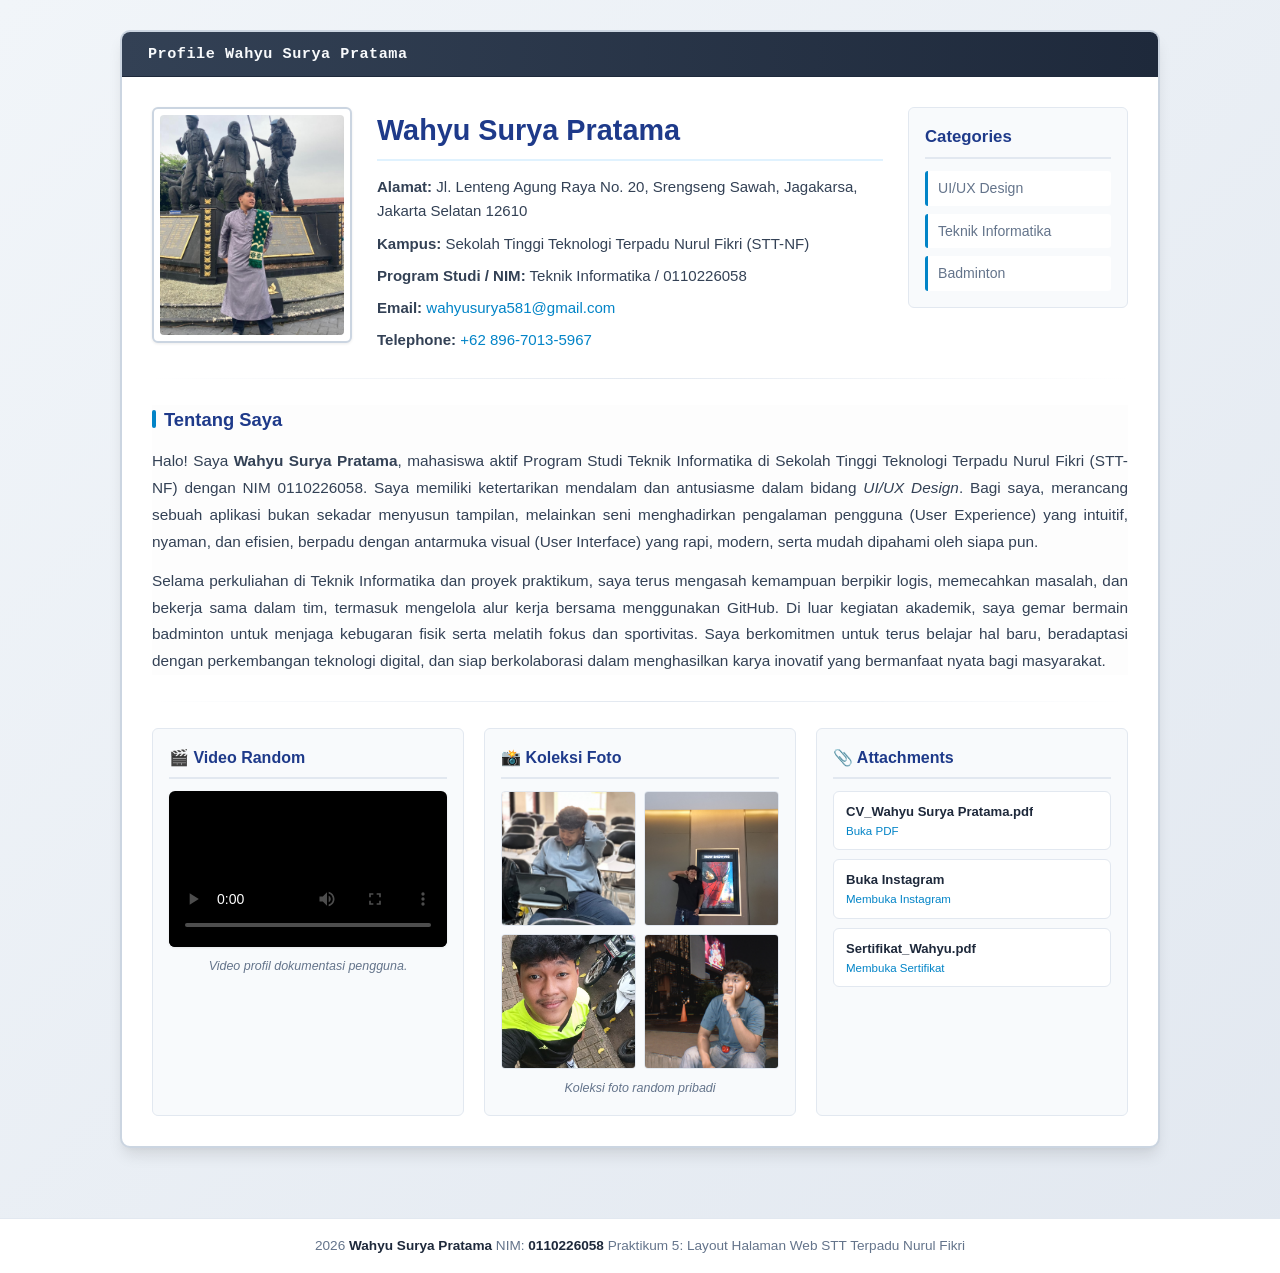
==== index.html @ 0419c891 "first commit" ====
<!DOCTYPE html>
<html lang="id">
<head>
    <meta charset="UTF-8">
    <meta name="viewport" content="width=device-width, initial-scale=1.0">
    <meta name="description" content="Halaman Web Profile Wahyu Surya Pratama - Mahasiswa STT Terpadu Nurul Fikri">
    <title>Web Profile - Wahyu Surya Pratama</title>
    <link rel="stylesheet" href="assets/css/style.css">
</head>
<body>
    <!-- ====================================================================
         KONTEN UTAMA (SESUAI MOCKUP GAMBAR 5: DIRECTORY PROFILE PAGE)
         ==================================================================== -->
    <main class="main-container">
        <!-- FRAME JENDELA DIREKTORI PROFIL (14F - Directory Profile Page) -->
        <article class="window-frame">
            
            <!-- HEADER JENDELA MOCKUP -->
            <div class="window-header">
                <span class="window-title">Profile Wahyu Surya Pratama</span>
                <div class="window-controls" aria-hidden="true">
                    <span class="ctrl-btn minimize" title="Minimize"></span>
                    <span class="ctrl-btn maximize" title="Maximize"></span>
                    <span class="ctrl-btn close" title="Close"></span>
                </div>
            </div>

            <!-- ISI JENDELA PROFIL -->
            <div class="window-body">

                <!-- 1. BAGIAN ATAS: FOTO DIRI + BIODATA LENGKAP + KATEGORI -->
                <section class="profile-top-section" id="profile-info">
                    
                    <!-- a. Foto Diri -->
                    <div class="profile-photo-wrapper">
                        <img src="assets/img/profile-wahyu.jpg" alt="Foto Wahyu Surya Pratama" class="profile-photo">
                    </div>

                    <!-- b. Biodata Lengkap -->
                    <div class="profile-bio-wrapper">
                        <h2 class="profile-name">Wahyu Surya Pratama</h2>
                        <ul class="bio-list">
                            <li>
                                <span><strong>Alamat:</strong> Jl. Lenteng Agung Raya No. 20, Srengseng Sawah, Jagakarsa, Jakarta Selatan 12610</span>
                            </li>
                            <li>
                                <span><strong>Kampus:</strong> Sekolah Tinggi Teknologi Terpadu Nurul Fikri (STT-NF)</span>
                            </li>
                            <li>
                                <span><strong>Program Studi / NIM:</strong> Teknik Informatika / 0110226058</span>
                            </li>
                            <li>
                                <span><strong>Email:</strong> <a href="mailto:wahyusurya581@gmail.com">wahyusurya581@gmail.com</a></span>
                            </li>
                            <li>
                                <span><strong>Telephone:</strong> <a href="tel:+6289670135967">+62 896-7013-5967</a></span>
                            </li>
                        </ul>
                    </div>

                    <!-- Categories (Sesuai Mockup Kanan Atas) -->
                    <aside class="profile-categories-wrapper" aria-label="Kategori dan Keahlian">
                        <h3 class="categories-title">Categories</h3>
                        <ul class="categories-list">
                            <li>UI/UX Design</li>
                            <li>Teknik Informatika</li>
                            <li>Badminton</li>
                        </ul>
                    </aside>
                    </aside>

                </section>

                <hr class="section-divider">

                <!-- 2. BAGIAN TENGAH: DESKRIPSI DIRI (2 PARAGRAF) -->
                <section class="profile-description-section" id="about-me">
                    <h3 class="section-heading">Tentang Saya</h3>
                    <p class="desc-paragraph">
                        Halo! Saya <strong>Wahyu Surya Pratama</strong>, mahasiswa aktif Program Studi Teknik Informatika di Sekolah Tinggi Teknologi Terpadu Nurul Fikri (STT-NF) dengan NIM 0110226058. 
                        Saya memiliki ketertarikan mendalam dan antusiasme dalam bidang <em>UI/UX Design</em>. Bagi saya, merancang sebuah aplikasi bukan sekadar menyusun tampilan, 
                        melainkan seni menghadirkan pengalaman pengguna (User Experience) yang intuitif, nyaman, dan efisien, berpadu dengan antarmuka visual (User Interface) yang rapi, modern, serta mudah dipahami oleh siapa pun.
                    </p>
                    <p class="desc-paragraph">
                        Selama perkuliahan di Teknik Informatika dan proyek praktikum, saya terus mengasah kemampuan berpikir logis, memecahkan masalah, dan bekerja sama dalam tim, termasuk mengelola alur kerja bersama menggunakan GitHub. 
                        Di luar kegiatan akademik, saya gemar bermain badminton untuk menjaga kebugaran fisik serta melatih fokus dan sportivitas. 
                        Saya berkomitmen untuk terus belajar hal baru, beradaptasi dengan perkembangan teknologi digital, dan siap berkolaborasi dalam menghasilkan karya inovatif yang bermanfaat nyata bagi masyarakat.
                    </p>
                </section>

                <hr class="section-divider">

                <!-- 3. BAGIAN BAWAH: 3 KOLOM (VIDEO + KOLEKSI FOTO + ATTACHMENTS DOWNLOAD) -->
                <div class="profile-bottom-grid">

                    <!-- Kolom Kiri: Multimedia Video -->
                    <section class="grid-card video-card" id="multimedia">
                        <h3 class="card-title">🎬 Video Random</h3>
                        <div class="video-container">
                            <video controls poster="assets/video/WhatsApp Video 2026-10-21 at 8.43.31 AM.mp4" preload="metadata">
                                <source src="assets/video/WhatsApp Video 2026-10-21 at 8.43.31 AM.mp4" type="video/mp4">
                                Browser Anda tidak mendukung pemutaran elemen video HTML5.
                            </video>
                        </div>
                        <p class="card-caption">Video profil dokumentasi pengguna.</p>
                    </section>

                    <!-- Kolom Tengah: Koleksi Foto (Grid 2x2 Sesuai Mockup) -->
                    <section class="grid-card gallery-card" id="gallery">
                        <h3 class="card-title">📸 Koleksi Foto</h3>
                        <div class="photo-grid-2x2">
                            <figure class="photo-item">
                                <img src="assets/img/WhatsApp Image 2026-10-21 at 10.16.02 PM.jpeg" alt="Foto Kegiatan 1 - Wahyu" loading="lazy">
                            </figure>
                            <figure class="photo-item">
                                <img src="assets/img/WhatsApp Image 2026-10-21 at 8.38.21 AM..jpeg" alt="Foto Kegiatan 2 - wahyus" loading="lazy">
                            </figure>
                            <figure class="photo-item">
                                <img src="assets/img/WhatsApp Image 2026-10-21 at 8.38.21 AM.jpeg" alt="Foto Kegiatan 3 - wAhyuS" loading="lazy">
                            </figure>
                            <figure class="photo-item">
                                <img src="assets/img/WhatsApp Image 2026-10-21 at 8.38.22 AM.jpeg" alt="Foto Kegiatan 4 - wAhyus" loading="lazy">
                            </figure>
                        </div>
                        <p class="card-caption">Koleksi foto random pribadi</p>
                    </section>

                    <!-- Kolom Kanan: Attachments (Link Download File Sesuai Mockup) -->
                    <aside class="grid-card attachments-card" id="attachments" aria-label="Lampiran Berkas Unduhan">
                        <h3 class="card-title">📎 Attachments</h3>
                        <ul class="attachment-list">
                            <li>
                                <a href="assets/docs/CV Wahyu Surya Pratama_20261002_235326_0000.pdf" target="_blank" class="attachment-link" title="Klik untuk membuka CV Wahyu Surya Pratama">
                                    <div class="attach-info">
                                        <span class="file-name">CV_Wahyu Surya Pratama.pdf</span>
                                        <span class="file-action">Buka PDF</span>
                                    </div>
                                </a>
                            </li>
                            <li>
                                <a href="https://www.instagram.com/wahhyuurrya?exln=MWhrMmtzMHk5Mjdldw==" target="_blank" class="attachment-link" title="Klik untuk membuka Instagram">
                                    <div class="attach-info">
                                        <span class="file-name">Buka Instagram</span>
                                        <span class="file-action">Membuka Instagram</span>
                                    </div>
                                </a>
                            </li>
                            <li>
                                <a href="assets/docs/WAHYU SURYA PRATAMA(serti film).pdf target="_blank" class="attachment-link" title="Klik untuk membuka Sertifikat">
                                    <div class="attach-info">
                                        <span class="file-name">Sertifikat_Wahyu.pdf</span>
                                        <span class="file-action">Membuka Sertifikat</span>
                                    </div>
                                </a>
                            </li>
                        </ul>
                    </aside>

                </div>

            </div>
        </article>
    </main>

    <!-- ====================================================================
         FOOTER (LAYOUT HTML5)
         ==================================================================== -->
    <footer class="site-footer">
        <p>2026 <strong>Wahyu Surya Pratama</strong> NIM: <strong>0110226058</strong> Praktikum 5: Layout Halaman Web STT Terpadu Nurul Fikri</p>
    </footer>

</body>
</html>
---- assets/css/style.css ----
/* ==========================================================================
   Web Profile - Wahyu Surya Pratama (NIM: 0110226058)
   Praktikum 3: Layout Halaman Web - Desain UI/UX Pemrograman Web
   STT Terpadu Nurul Fikri
   ========================================================================== */

:root {
    --primary-color: #1e3a8a;       /* Deep navy */
    --primary-hover: #1e40af;
    --accent-color: #0284c7;        /* Sky blue */
    --accent-light: #e0f2fe;
    --dark-bg: #0f172a;
    --card-bg: #ffffff;
    --window-border: #cbd5e1;
    --window-header: #334155;
    --text-main: #1e293b;
    --text-muted: #64748b;
    --border-color: #e2e8f0;
    --shadow-sm: 0 1px 3px rgba(0,0,0,0.08);
    --shadow-md: 0 4px 6px -1px rgba(0,0,0,0.1), 0 2px 4px -2px rgba(0,0,0,0.06);
    --shadow-lg: 0 10px 15px -3px rgba(0,0,0,0.1), 0 4px 6px -4px rgba(0,0,0,0.05);
    --radius-sm: 6px;
    --radius-md: 10px;
    --radius-lg: 14px;
}

* {
    box-sizing: border-box;
    margin: 0;
    padding: 0;
}

body {
    font-family: -apple-system, BlinkMacSystemFont, "Segoe UI", Roboto, Helvetica, Arial, sans-serif;
    color: var(--text-main);
    background: linear-gradient(135deg, #f1f5f9 0%, #e2e8f0 100%);
    min-height: 100vh;
    display: flex;
    flex-direction: column;
    line-height: 1.6;
}

/* ==========================================================================
   Header & Navigasi (HTML5 Layout)
   ========================================================================== */
.site-header {
    background-color: #ffffff;
    border-bottom: 2px solid var(--border-color);
    box-shadow: var(--shadow-sm);
    position: sticky;
    top: 0;
    z-index: 100;
}

.header-inner {
    max-width: 1080px;
    margin: 0 auto;
    padding: 14px 20px;
    display: flex;
    justify-content: space-between;
    align-items: center;
    flex-wrap: wrap;
    gap: 15px;
}

.logo-area {
    display: flex;
    align-items: center;
    gap: 12px;
}

.site-logo {
    width: 44px;
    height: 44px;
    background: linear-gradient(135deg, var(--primary-color), var(--accent-color));
    color: #ffffff;
    font-size: 22px;
    font-weight: bold;
    display: flex;
    align-items: center;
    justify-content: center;
    border-radius: var(--radius-sm);
    box-shadow: 0 2px 5px rgba(2, 132, 199, 0.3);
}

.site-titles h1 {
    font-size: 1.25rem;
    font-weight: 700;
    color: var(--primary-color);
    line-height: 1.2;
}

.site-titles p {
    font-size: 0.82rem;
    color: var(--text-muted);
}

.site-nav ul {
    list-style: none;
    display: flex;
    gap: 8px;
    flex-wrap: wrap;
}

.site-nav a {
    text-decoration: none;
    color: var(--text-muted);
    font-weight: 500;
    font-size: 0.88rem;
    padding: 6px 14px;
    border-radius: var(--radius-sm);
    transition: all 0.2s ease;
}

.site-nav a:hover,
.site-nav a.active {
    color: var(--primary-color);
    background-color: var(--accent-light);
}

/* ==========================================================================
   Main Content Area
   ========================================================================== */
.main-container {
    flex: 1;
    max-width: 1080px;
    width: 100%;
    margin: 30px auto;
    padding: 0 20px;
}

/* ==========================================================================
   Mockup Window Frame (Gambar 5 Mockup Profile Page)
   ========================================================================== */
.window-frame {
    background-color: var(--card-bg);
    border: 2px solid var(--window-border);
    border-radius: var(--radius-md);
    box-shadow: var(--shadow-lg);
    overflow: hidden;
}

.window-header {
    background: linear-gradient(to right, #334155, #1e293b);
    color: #f8fafc;
    padding: 10px 18px;
    display: flex;
    justify-content: space-between;
    align-items: center;
    border-bottom: 1px solid #1e293b;
}

.window-title {
    font-family: monospace;
    font-size: 0.95rem;
    font-weight: 600;
    letter-spacing: 0.5px;
    display: flex;
    align-items: center;
    gap: 8px;
}

.window-title::before {
    content: "";
    font-size: 0.9rem;
}

.window-controls {
    display: flex;
    gap: 7px;
}

.ctrl-btn {
    width: 12px;
    height: 12px;
    border-radius: 50%;
    display: inline-block;
}

.window-body {
    padding: 30px;
}

/* ==========================================================================
   Top Section: Foto Diri, Biodata, Kategori
   ========================================================================== */
.profile-top-section {
    display: grid;
    grid-template-columns: 200px 1fr 220px;
    gap: 25px;
    align-items: start;
}

/* 1. Foto Diri */
.profile-photo-wrapper {
    position: relative;
    border: 2px solid var(--window-border);
    border-radius: var(--radius-sm);
    padding: 6px;
    background: #ffffff;
    box-shadow: var(--shadow-sm);
}

.profile-photo {
    width: 100%;
    height: 220px;
    object-fit: cover;
    border-radius: 4px;
    display: block;
    background-color: #e2e8f0;
}

.photo-badge {
    position: absolute;
    bottom: 12px;
    left: 50%;
    transform: translateX(-50%);
    background-color: #10b981;
    color: #ffffff;
    font-size: 0.72rem;
    font-weight: 600;
    padding: 3px 10px;
    border-radius: 20px;
    white-space: nowrap;
    box-shadow: 0 2px 4px rgba(0,0,0,0.2);
}

/* 2. Biodata Lengkap */
.profile-bio-wrapper {
    display: flex;
    flex-direction: column;
    justify-content: center;
}

.profile-name {
    font-size: 1.8rem;
    font-weight: 700;
    color: var(--primary-color);
    margin-bottom: 14px;
    border-bottom: 2px solid var(--accent-light);
    padding-bottom: 6px;
}

.bio-list {
    list-style: none;
    display: flex;
    flex-direction: column;
    gap: 8px;
    font-size: 0.94rem;
}

.bio-list li {
    display: flex;
    align-items: center;
    gap: 8px;
    color: #334155;
}

.bio-icon {
    font-size: 1.05rem;
    min-width: 20px;
    text-align: center;
}

.bio-list a {
    color: var(--accent-color);
    text-decoration: none;
    font-weight: 500;
}

.bio-list a:hover {
    text-decoration: underline;
}

/* 3. Kategori (Categories) */
.profile-categories-wrapper {
    background-color: #f8fafc;
    border: 1px solid var(--border-color);
    border-radius: var(--radius-sm);
    padding: 16px;
}

.categories-title {
    font-size: 1.05rem;
    font-weight: 700;
    color: var(--primary-color);
    margin-bottom: 12px;
    padding-bottom: 6px;
    border-bottom: 2px solid var(--border-color);
}

.categories-list {
    list-style: none;
    display: flex;
    flex-direction: column;
    gap: 8px;
}

.categories-list li {
    font-size: 0.88rem;
    color: var(--text-muted);
    padding: 6px 10px;
    background-color: #ffffff;
    border-left: 3px solid var(--accent-color);
    border-radius: 3px;
}

/* ==========================================================================
   Divider & Section Headings
   ========================================================================== */
.section-divider {
    border: 0;
    height: 1px;
    background: linear-gradient(to right, transparent, var(--border-color), transparent);
    margin: 26px 0;
}

.section-heading {
    font-size: 1.15rem;
    font-weight: 700;
    color: var(--primary-color);
    margin-bottom: 14px;
    display: flex;
    align-items: center;
    gap: 8px;
}

.section-heading::before {
    content: "";
    display: inline-block;
    width: 4px;
    height: 18px;
    background-color: var(--accent-color);
    border-radius: 2px;
}

/* ==========================================================================
   Middle Section: Deskripsi Diri (2 Paragraf)
   ========================================================================== */
.profile-description-section {
    background-color: #fdfdfd;
}

.desc-paragraph {
    font-size: 0.96rem;
    color: #334155;
    text-align: justify;
    line-height: 1.75;
    margin-bottom: 12px;
}

.desc-paragraph:last-child {
    margin-bottom: 0;
}

/* ==========================================================================
   Bottom Section: Grid 3 Kolom (Video, Koleksi Foto, Attachments)
   ========================================================================== */
.profile-bottom-grid {
    display: grid;
    grid-template-columns: 1fr 1fr 1fr;
    gap: 20px;
    align-items: stretch;
}

.grid-card {
    background: #f8fafc;
    border: 1px solid var(--border-color);
    border-radius: var(--radius-sm);
    padding: 16px;
    display: flex;
    flex-direction: column;
}

.card-title {
    font-size: 1rem;
    font-weight: 700;
    color: var(--primary-color);
    margin-bottom: 12px;
    padding-bottom: 6px;
    border-bottom: 2px solid var(--border-color);
    display: flex;
    align-items: center;
    gap: 6px;
}

.card-caption {
    font-size: 0.78rem;
    color: var(--text-muted);
    margin-top: 10px;
    text-align: center;
    font-style: italic;
}

/* Kolom 1: Video Player */
.video-container {
    width: 100%;
    aspect-ratio: 16 / 9;
    background-color: #000000;
    border-radius: var(--radius-sm);
    overflow: hidden;
    box-shadow: var(--shadow-sm);
    display: flex;
    align-items: center;
    justify-content: center;
}

.video-container video {
    width: 100%;
    height: 100%;
    object-fit: cover;
    outline: none;
}

/* Kolom 2: Koleksi Foto (2x2 Grid) */
.photo-grid-2x2 {
    display: grid;
    grid-template-columns: repeat(2, 1fr);
    gap: 8px;
    flex: 1;
}

.photo-item {
    position: relative;
    border: 1px solid var(--border-color);
    border-radius: 4px;
    overflow: hidden;
    background: #ffffff;
    aspect-ratio: 1 / 1;
    cursor: pointer;
    transition: transform 0.2s, box-shadow 0.2s;
}



.photo-item img {
    width: 100%;
    height: 100%;
    object-fit: cover;
    display: block;
}

.photo-item figcaption {
    position: absolute;
    bottom: 0;
    left: 0;
    right: 0;
    background: rgba(15, 23, 42, 0.75);
    color: #ffffff;
    font-size: 0.7rem;
    text-align: center;
    padding: 3px 4px;
    opacity: 0;
    transition: opacity 0.2s ease;
}

.photo-item:hover figcaption {
    opacity: 1;
}

/* Kolom 3: Attachments / Link Download */
.attachment-list {
    list-style: none;
    display: flex;
    flex-direction: column;
    gap: 9px;
    flex: 1;
}

.attachment-link {
    display: flex;
    align-items: center;
    gap: 10px;
    padding: 9px 12px;
    background-color: #ffffff;
    border: 1px solid var(--border-color);
    border-radius: var(--radius-sm);
    text-decoration: none;
    color: var(--text-main);
    transition: all 0.2s ease;
}

.attach-icon {
    font-size: 1.2rem;
    color: var(--accent-color);
}

.attach-info {
    display: flex;
    flex-direction: column;
    overflow: hidden;
}

.file-name {
    font-size: 0.82rem;
    font-weight: 600;
    color: var(--text-main);
    white-space: nowrap;
    overflow: hidden;
    text-overflow: ellipsis;
}

.file-action {
    font-size: 0.72rem;
    color: var(--accent-color);
    font-weight: 500;
}

/* ==========================================================================
   Footer
   ========================================================================== */
.site-footer {
    background-color: #ffffff;
    border-top: 1px solid var(--border-color);
    padding: 16px 20px;
    text-align: center;
    margin-top: 40px;
    font-size: 0.85rem;
    color: var(--text-muted);
}

.site-footer strong {
    color: var(--text-main);
}

/* ==========================================================================
   Responsive Breakpoints
   ========================================================================== */
@media (max-width: 900px) {
    .profile-top-section {
        grid-template-columns: 160px 1fr;
    }

    .profile-categories-wrapper {
        grid-column: span 2;
    }

    .profile-bottom-grid {
        grid-template-columns: 1fr;
        gap: 18px;
    }
}

@media (max-width: 640px) {
    .header-inner {
        flex-direction: column;
        align-items: flex-start;
    }

    .site-nav ul {
        width: 100%;
    }

    .profile-top-section {
        grid-template-columns: 1fr;
        text-align: center;
    }

    .profile-photo-wrapper {
        max-width: 200px;
        margin: 0 auto;
    }

    .profile-bio-wrapper {
        align-items: center;
    }

    .bio-list li {
        justify-content: center;
    }

    .profile-categories-wrapper {
        grid-column: span 1;
        text-align: left;
    }

    .window-body {
        padding: 18px;
    }
}
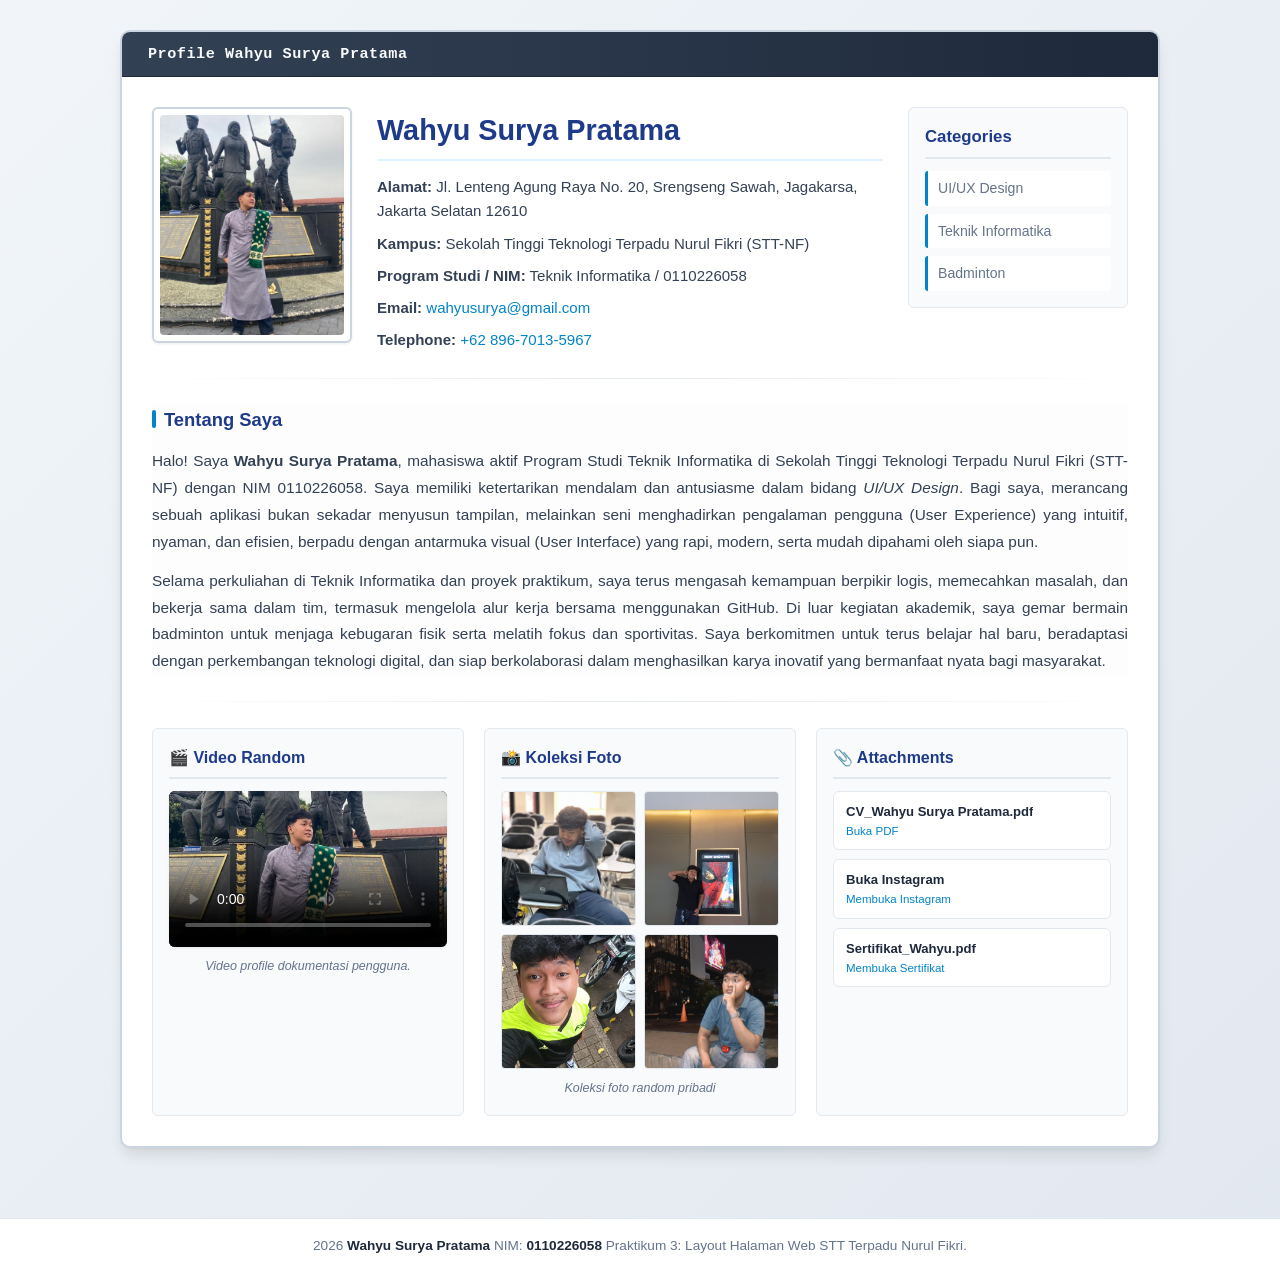
==== commit 1e7ed1e5: "update" ====
--- a/index.html
+++ b/index.html
@@ -50,7 +50,7 @@
                                 <span><strong>Program Studi / NIM:</strong> Teknik Informatika / 0110226058</span>
                             </li>
                             <li>
-                                <span><strong>Email:</strong> <a href="mailto:wahyusurya581@gmail.com">wahyusurya581@gmail.com</a></span>
+                                <span><strong>Email:</strong> <a href="mailto:wahyusurya@gmail.com">wahyusurya@gmail.com</a></span>
                             </li>
                             <li>
                                 <span><strong>Telephone:</strong> <a href="tel:+6289670135967">+62 896-7013-5967</a></span>
@@ -66,7 +66,6 @@
                             <li>Teknik Informatika</li>
                             <li>Badminton</li>
                         </ul>
-                    </aside>
                     </aside>
 
                 </section>
@@ -97,12 +96,12 @@
                     <section class="grid-card video-card" id="multimedia">
                         <h3 class="card-title">🎬 Video Random</h3>
                         <div class="video-container">
-                            <video controls poster="assets/video/WhatsApp Video 2026-10-21 at 8.43.31 AM.mp4" preload="metadata">
+                            <video controls poster="assets/img/profile-wahyu.jpg" preload="metadata">
                                 <source src="assets/video/WhatsApp Video 2026-10-21 at 8.43.31 AM.mp4" type="video/mp4">
                                 Browser Anda tidak mendukung pemutaran elemen video HTML5.
                             </video>
                         </div>
-                        <p class="card-caption">Video profil dokumentasi pengguna.</p>
+                        <p class="card-caption">Video profile dokumentasi pengguna.</p>
                     </section>
 
                     <!-- Kolom Tengah: Koleksi Foto (Grid 2x2 Sesuai Mockup) -->
@@ -113,13 +112,13 @@
                                 <img src="assets/img/WhatsApp Image 2026-10-21 at 10.16.02 PM.jpeg" alt="Foto Kegiatan 1 - Wahyu" loading="lazy">
                             </figure>
                             <figure class="photo-item">
-                                <img src="assets/img/WhatsApp Image 2026-10-21 at 8.38.21 AM..jpeg" alt="Foto Kegiatan 2 - wahyus" loading="lazy">
+                                <img src="assets/img/WhatsApp Image 2026-10-21 at 8.38.21 AM..jpeg" alt="Foto Kegiatan 2 - Wahyu" loading="lazy">
                             </figure>
                             <figure class="photo-item">
-                                <img src="assets/img/WhatsApp Image 2026-10-21 at 8.38.21 AM.jpeg" alt="Foto Kegiatan 3 - wAhyuS" loading="lazy">
+                                <img src="assets/img/WhatsApp Image 2026-10-21 at 8.38.21 AM.jpeg" alt="Foto Kegiatan 3 - Wahyu" loading="lazy">
                             </figure>
                             <figure class="photo-item">
-                                <img src="assets/img/WhatsApp Image 2026-10-21 at 8.38.22 AM.jpeg" alt="Foto Kegiatan 4 - wAhyus" loading="lazy">
+                                <img src="assets/img/WhatsApp Image 2026-10-21 at 8.38.22 AM.jpeg" alt="Foto Kegiatan 4 - Wahyu" loading="lazy">
                             </figure>
                         </div>
                         <p class="card-caption">Koleksi foto random pribadi</p>
@@ -146,7 +145,7 @@
                                 </a>
                             </li>
                             <li>
-                                <a href="assets/docs/WAHYU SURYA PRATAMA(serti film).pdf target="_blank" class="attachment-link" title="Klik untuk membuka Sertifikat">
+                                <a href="assets/docs/WAHYU SURYA PRATAMA(serti film).pdf" target="_blank" class="attachment-link" title="Klik untuk membuka Sertifikat">
                                     <div class="attach-info">
                                         <span class="file-name">Sertifikat_Wahyu.pdf</span>
                                         <span class="file-action">Membuka Sertifikat</span>
@@ -166,7 +165,7 @@
          FOOTER (LAYOUT HTML5)
          ==================================================================== -->
     <footer class="site-footer">
-        <p>2026 <strong>Wahyu Surya Pratama</strong> NIM: <strong>0110226058</strong> Praktikum 5: Layout Halaman Web STT Terpadu Nurul Fikri</p>
+        <p>2026 <strong>Wahyu Surya Pratama</strong> NIM: <strong>0110226058</strong> Praktikum 3: Layout Halaman Web STT Terpadu Nurul Fikri.</p>
     </footer>
 
 </body>
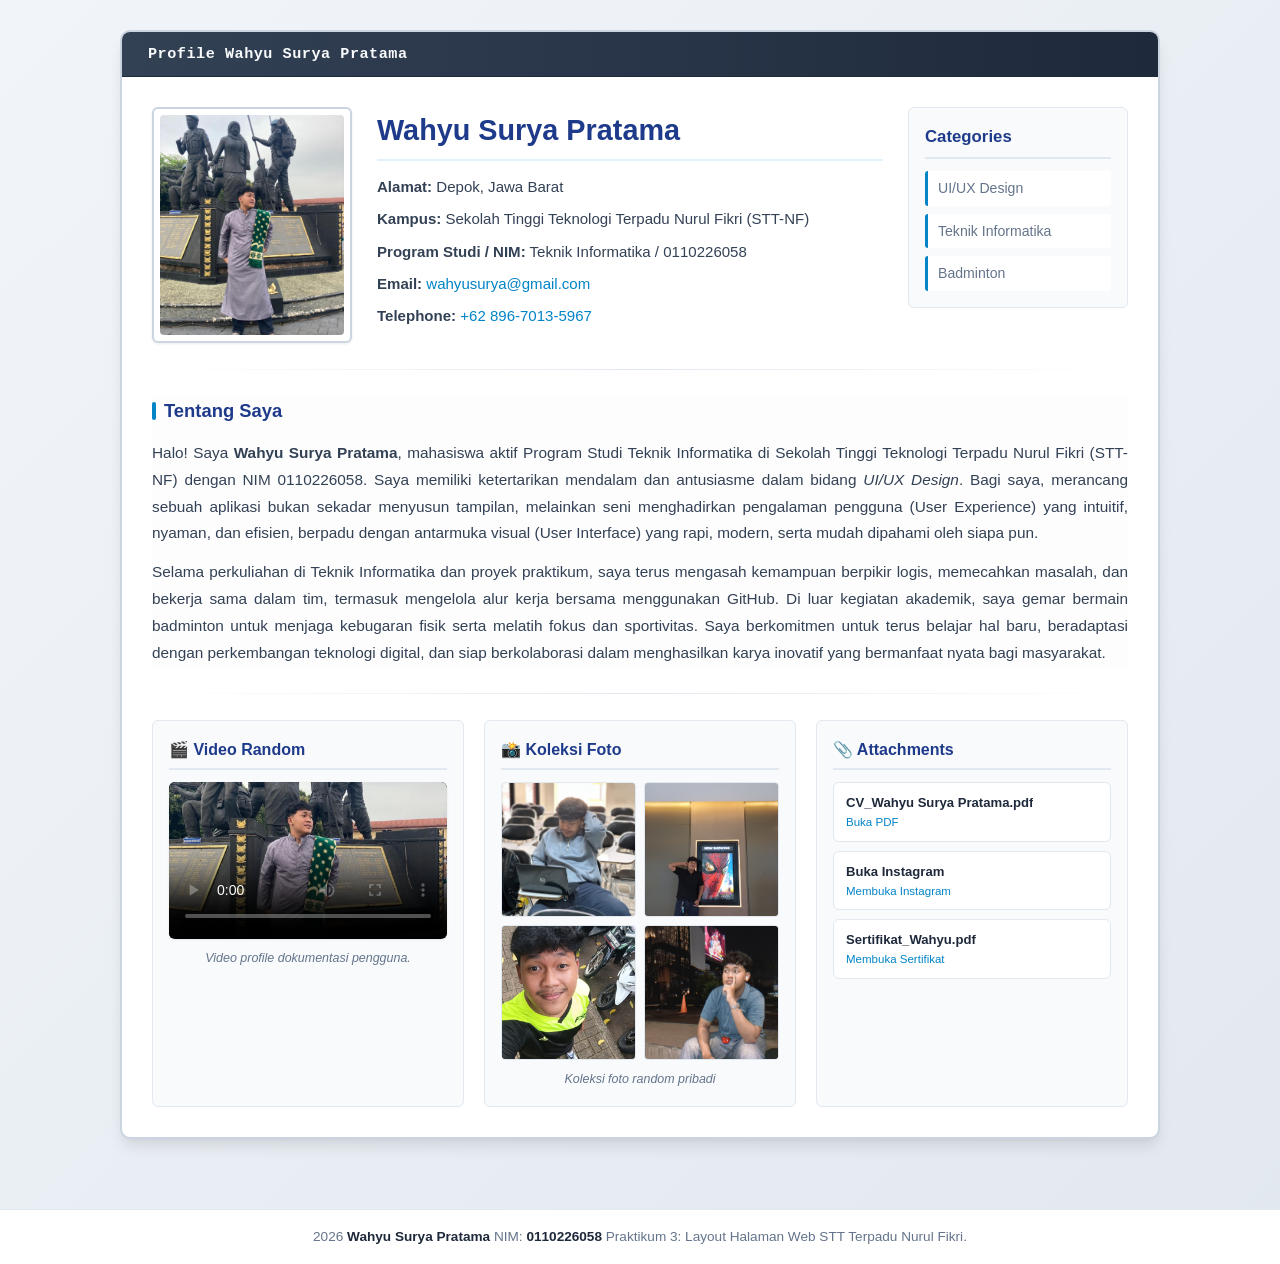
==== commit 654f6d5f: "update" ====
--- a/index.html
+++ b/index.html
@@ -41,7 +41,7 @@
                         <h2 class="profile-name">Wahyu Surya Pratama</h2>
                         <ul class="bio-list">
                             <li>
-                                <span><strong>Alamat:</strong> Jl. Lenteng Agung Raya No. 20, Srengseng Sawah, Jagakarsa, Jakarta Selatan 12610</span>
+                                <span><strong>Alamat:</strong> Depok, Jawa Barat</span>
                             </li>
                             <li>
                                 <span><strong>Kampus:</strong> Sekolah Tinggi Teknologi Terpadu Nurul Fikri (STT-NF)</span>
